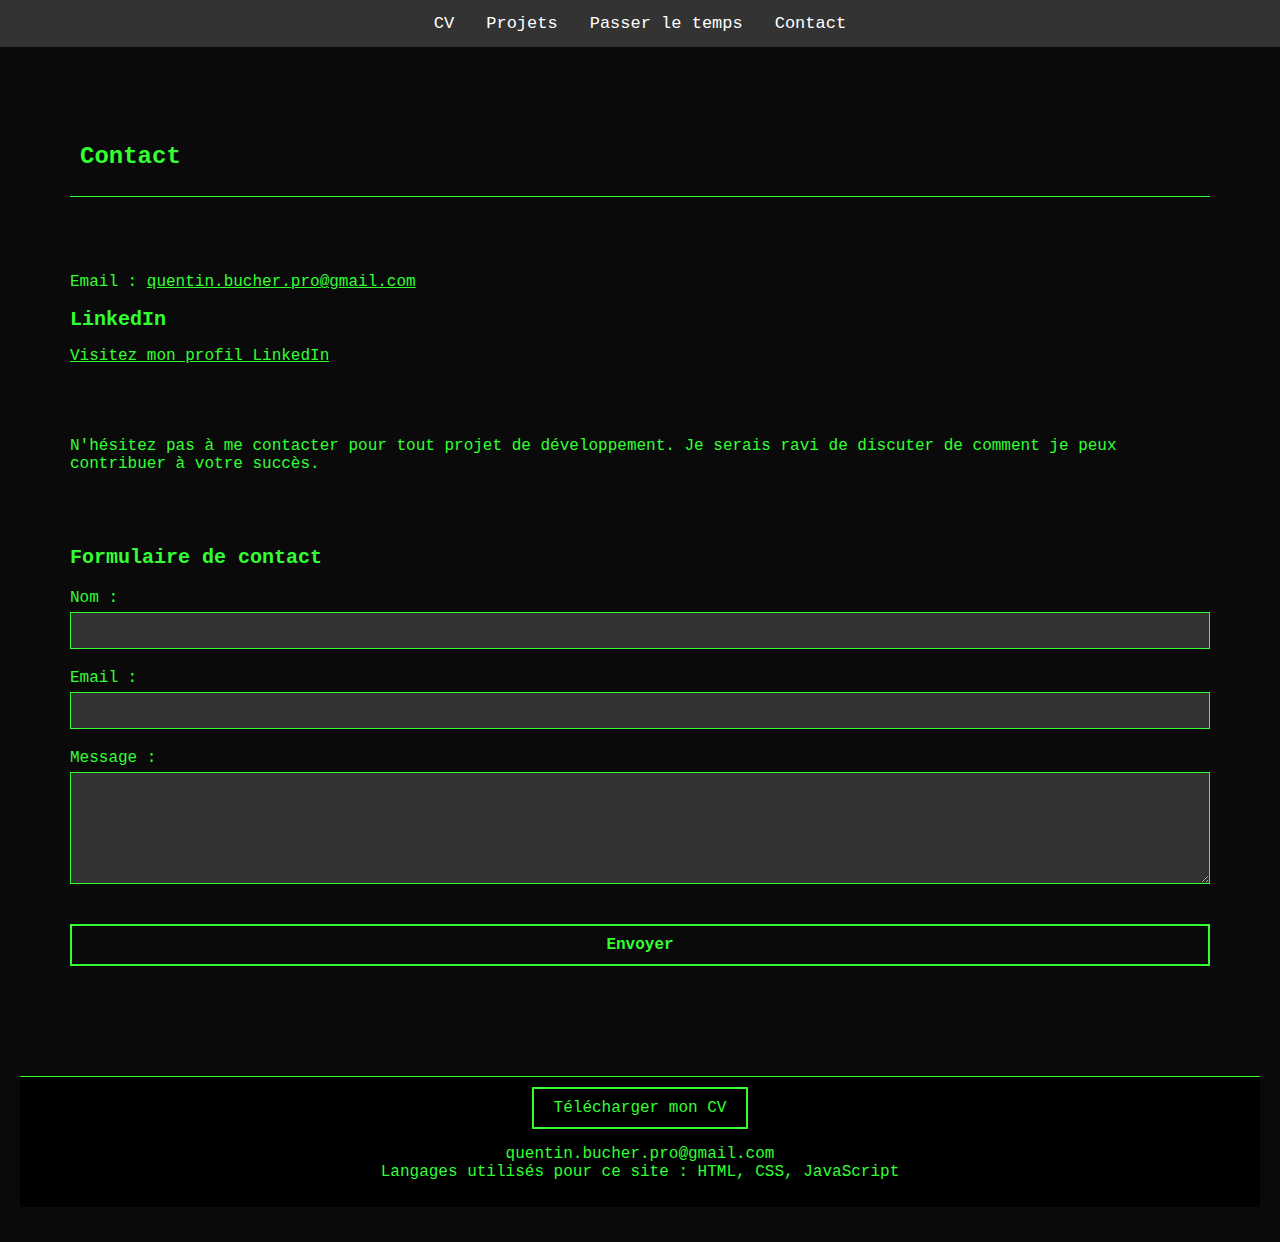
==== contact.html @ 0c060af6 "maj projet" ====
<!DOCTYPE html>
<html lang="fr">
<head>
    <link rel="icon" href="favicon.ico" type="image/x-icon">
    <meta charset="UTF-8">
    <meta name="viewport" content="width=device-width, initial-scale=1.0">
    <title>Quentin Bucher Contact</title>
    <link rel="stylesheet" media="screen" href="css/style.css">
</head>
<body>
    
    <nav class="navbar">
        <ul class="nav-links">
            <li><a href="index.html?skipLoading=true">CV</a></li>
            <li><a href="projects.html?skipLoading=true">Projets</a></li>
            <li><a href="hobbies.html?skipLoading=true">Passer le temps</a></li>
            <li><a href="contact.html?skipLoading=true">Contact</a></li>
        </ul>
    </nav>
    <div class="content-wrapper">
        <header>
            <div class="section-title">
            <h1>Contact</h1>
        </div>
        </header>
        <section>
            <p>Email : <a href="mailto:quentin.bucher.pro@gmail.com">quentin.bucher.pro@gmail.com</a></p>
            <h2>LinkedIn</h2>
            <p><a href="https://www.linkedin.com/in/quentin-bucher/">Visitez mon profil LinkedIn</a></p>
        </section>
        <section>
            <p>N'hésitez pas à me contacter pour tout projet de développement. Je serais ravi de discuter de comment je peux contribuer à votre succès.</p>
        </section>
    <section>
        <h2>Formulaire de contact</h2>
        <form id="contact-form" method="POST" data-netlify="true">
                <div class="form-group">
                    <label for="name">Nom :</label>
                    <input type="text" id="name" name="name" required>
                </div>
                <div class="form-group">
                    <label for="email">Email :</label>
                    <input type="email" id="email" name="email" required>
                </div>
                <div class="form-group">
                    <label for="message">Message :</label>
                    <textarea id="message" name="message" rows="6" required></textarea>
                </div>
                <button type="submit" class="download-cv">Envoyer</button>
            </form>
        </section>



    </div>
    <footer>
        <div class="cv-download">
            <a href="Quentin_Bucher_CV.pdf" download="Quentin_Bucher_CV" class="download-button">Télécharger mon CV</a>
        </div>
        <p>quentin.bucher.pro@gmail.com<br>Langages utilisés pour ce site : HTML, CSS, JavaScript</p>
    </footer>
    <script>
        document.getElementById('contact-form').addEventListener('submit', function(event) {
          event.preventDefault();
          const form = this;
          const formData = new FormData(form);
        
          fetch('/', {
            method: 'POST',
            body: formData,
            headers: { "Content-Type": "application/x-www-form-urlencoded" }
          })
          .then(response => {
            if (response.ok) {
              alert('Message envoyé, merci!');
              form.reset(); // Réinitialiser le formulaire après l'envoi
            } else {
              alert('Une erreur est survenue. Veuillez réessayer.');
            }
          })
          .catch(error => {
            console.error('Error:', error);
            alert('Une erreur est survenue. Veuillez réessayer.');
          });
        });
        </script>
</body>
</html>
---- css/style.css ----
/* style.css */
body {
    font-family: 'Terminal', monospace;
    background-color: #0a0a0a;
    color: #33ff33;
    margin: 0;
    padding: 0;
    font-size: 16px;
}

header, section, footer {
    font-family: 'Terminal', monospace;
    margin: 20px;
    padding: 10px;
}

h1 {
    font-size: 24px;
    font-family: 'Terminal', monospace;
}

h2 {
    font-size: 20px;
}

p {
    font-size: 16px;


}

a {
    color: #33ff33;
}

footer {
    text-align: center;
    border-top: 1px solid #33ff33;
    /*position: fixed;*/
    bottom: 0;
    background-color: #000000; 
    color: #33ff33;
    font-size: 16px;
}

#loading-screen {
    position: fixed;
    top: 0;
    left: 0;
    width: 100%;
    height: 100%;
    background-color: #0a0a0a;
    display: flex;
    justify-content: center;
    align-items: center;
  }
  
  #main-content {
    display: none;
  }
  
  @keyframes blink {
    50% { border-color: transparent; }
  }
  
  .cursor {
    display: inline-block;
    width: 10px;
    border-left: 2px solid #33ff33;
    animation: blink 1s step-end infinite;
  }

/* Style des liens */.navbar {
    background-color: #333; /* Couleur de fond */
    overflow: hidden;
    display: flex; /* Utilisez flex pour mieux contrôler le positionnement des liens */
    justify-content: center; /* Alignez les liens à partir de la gauche */
    width: 100%; /* Assurez-vous que la barre de navigation couvre toute la largeur */
}

.nav-links {
    list-style: none;
    margin: 0;
    padding: 0;
    display: flex;
}


.nav-links li {
    display: flex; /* Assure que les éléments de liste sont aussi en flex */
}

.nav-links a {
    display: block; /* Affichage en bloc */
    color: white; /* Couleur du texte */
    text-align: center; /* Alignement du texte */
    padding: 14px 16px; /* Espacement */
    text-decoration: none; /* Pas de soulignement */
    font-size: 17px; /* Taille du texte */
}

/* Changement de couleur des liens au survol */
.nav-links a:hover {
    background-color: #ddd; /* Couleur de fond au survol */
    color: black; /* Couleur du texte au survol */
}

/* Style des liens actifs (si nécessaire) */
.nav-links a.active {
    background-color: #4CAF50; /* Couleur de fond du lien actif */
    color: white; /* Couleur du texte du lien actif */
}

.content-wrapper {
    max-width: 1200px; /* Largeur maximale pour une lecture confortable */
    margin: 0 auto; /* Centrage du conteneur */
    padding: 20px; /* Espacement autour du contenu */
}

@media (max-width: 768px) {
    .content-wrapper {
        padding: 10px; /* Réduit le padding pour les petits écrans */
    }
}

@media (max-width: 480px) {
    .content-wrapper {
        padding: 5px; /* Espacement encore plus réduit pour les très petits écrans */
    }
    /* Vous pouvez également ajuster d'autres éléments ici */
    h1, h2 {
        font-size: smaller; /* Réduit la taille du texte pour les titres */
    }
}

.experience-detail {
    display: none;
}

.experience-header {
    display: flex;
    justify-content: space-between;
    align-items: center;
}


/* Assurez-vous que la section ou le conteneur du titre a une classe spécifique pour ce positionnement */
.section-title {
    border-bottom:1px solid #33ff33;
    position: relative;
    display: flex;
    justify-content: space-between;
    align-items: center;
    /*margin-bottom: 30px;*/
}

.toggle-detail {
    position: absolute;
    right: 0;
    top: 50%;
    transform: translateY(-50%);
    cursor: pointer;
    background: none;
    border: none;
    color: #33ff33; /* Couleur adaptée au thème */
    /* Autres styles pour le bouton ici si nécessaire */
}

.experience-detail, .formation-detail {
    display: none; /* Initial state hidden */
    padding: 10px;
    margin-top: 10px;
    background-color: #1a1a1a; /* Slightly different background */
    border-left: 3px solid #33ff33; /* Add a styled border to the left */
    color: #c7c7c7; /* Lighter text color for readability */
    font-size: 0.95em; /* Slightly smaller font size */
}

.experience-detail p, .formation-detail p {
    margin: 10px 0; /* Add some space between paragraphs */
}

.section-title, .content-section {
    padding: 10px; /* Ajustez cette valeur selon vos besoins */
    margin: 20px 0; /* Ajustez cette valeur selon vos besoins */
}

.download-cv {
    display: inline-block;
    background-color: transparent; /* Fond transparent pour s'intégrer au style */
    color: #33ff33; /* Couleur du texte */
    border: 2px solid #33ff33; /* Bordure du bouton */
    padding: 10px 20px;
    margin: 20px 0;
    text-decoration: none;
    font-family: 'Terminal', monospace;
    font-size: 16px;
    transition: background-color 0.3s, color 0.3s;
}

.download-cv:hover {
    background-color: #33ff33; /* Changement de fond au survol */
    color: #0a0a0a; /* Changement de couleur du texte au survol */
}

form#contact-form {
    margin: 20px 0;
    display: grid;
    grid-gap: 20px;
}

.form-group {
    display: flex;
    flex-direction: column;
}

.form-group label {
    margin-bottom: 5px;
    color: #33ff33;
}

.form-group input, .form-group textarea {
    padding: 10px;
    background-color: #333;
    border: 1px solid #33ff33;
    color: #33ff33;
}

.form-group input:focus, .form-group textarea:focus {
    outline: none;
    border-color: #66ff66;
}

button[type="submit"] {
    cursor: pointer;
    font-weight: bold;
}

.profile-photo {
    text-align: center; /* Centre l'image horizontalement */
    margin: 20px 0; /* Ajoute de l'espace autour de l'image */
}

.profile-photo img {
    width: 200px; /* Ajustez la taille selon vos besoins */
    height: 200px; /* Assure que l'image est un cercle parfait */
    border-radius: 50%; /* Rend l'image ronde */
    border: 1px solid #33ff33; /* Ajoute une bordure de couleur */
    object-fit: cover; /* Assure que l'image couvre bien l'espace sans être déformée */
}

/* Style général du jeu et des éléments de formulaire */
input[type="number"], button {
    color: #33ff33; /* Texte vert */
    border: 1px solid #33ff33; /* Bordure verte */
    padding: 10px; /* Espacement intérieur */
    font-family: 'Terminal', monospace; /* Police de caractères */
    margin: 5px 0; /* Espacement extérieur */
}

input[type="number"]{
    background-color: #333
}

button {
    cursor: pointer; /* Curseur pointeur */
    background-color: #0a0a0a;
    transition: background-color 0.3s, color 0.3s; /* Transition douce */
}

button:hover {
    background-color: #33ff33; /* Fond vert sur hover */
    color: #0a0a0a; /* Texte noir sur hover */
}

.cv-download a.download-button {
    display: inline-block;
    background-color: transparent;
    color: #33ff33;
    border: 2px solid #33ff33;
    padding: 10px 20px;
    text-decoration: none;
    transition: background-color 0.3s, color 0.3s;
}

.cv-download a.download-button:hover {
    background-color: #33ff33;
    color: #0a0a0a;
}

#retry-button {
    display: none; /* Cache le bouton par défaut */
}

.game-container {
    text-align: center;
}

button {
    background-color: #333;
    color: #33ff33;
    border: 1px solid #33ff33;
    padding: 10px 20px;
    cursor: pointer;
    font-size: 16px;
    margin-top: 20px;
}

button:hover {
    background-color: #33ff33;
    color: #0a0a0a;
}

#countdown {
    font-size: 2em;
    margin: 20px;
    animation: none;
}

.cowboy {
    font-size: 50px;
    display: inline-block;
    margin: 0 20px;
}

@keyframes pop {
    0% { transform: scale(1); }
    50% { transform: scale(1.2); }
    100% { transform: scale(1); }
}

.game-container, #duel {
    height: 250px; 
}

#loadingIndicator {
    color: limegreen;
    padding: 10px;
    margin-top: 10px;
    text-align: center;
}

.screen-image {
    text-align: center; /* Centre l'image horizontalement */
    margin: 20px 0; /* Ajoute de l'espace autour de l'image */
}

.screen-image img {
    width: 200px; /* Ajustez la taille selon vos besoins */
    border-radius: 10px; /* Rend l'image ronde */
    border: 1px solid #33ff33; /* Ajoute une bordure de couleur */
    object-fit: cover; /* Assure que l'image couvre bien l'espace sans être déformée */
}
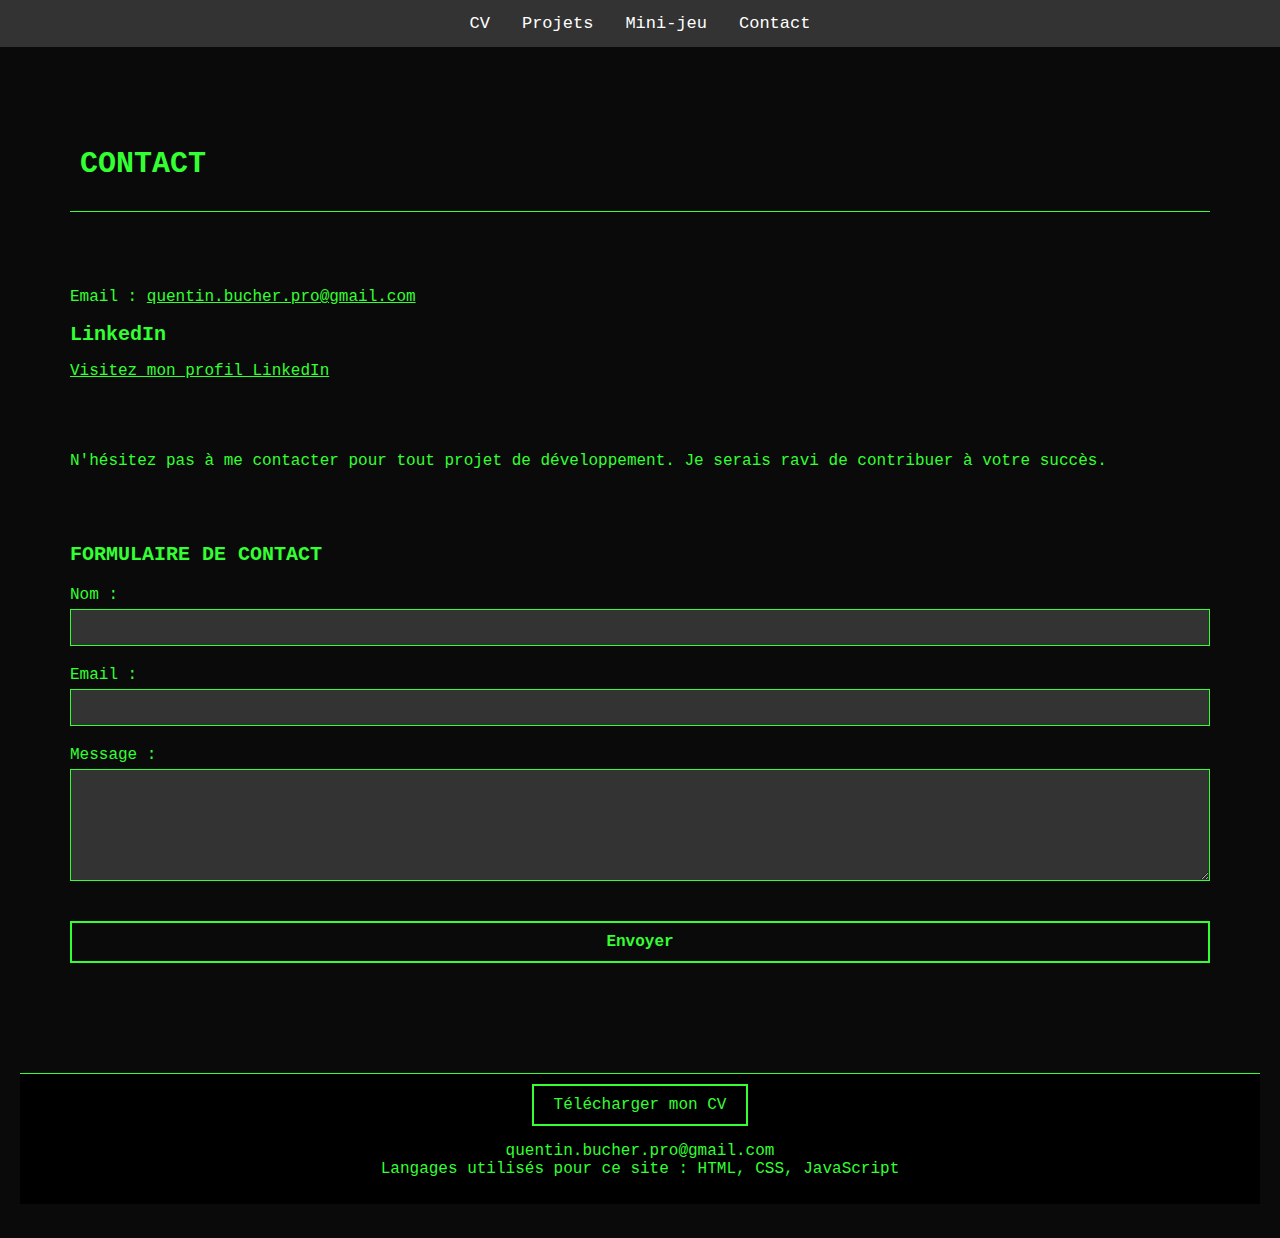
==== commit 5e7719d1: "maj general" ====
--- a/contact.html
+++ b/contact.html
@@ -13,14 +13,14 @@
         <ul class="nav-links">
             <li><a href="index.html?skipLoading=true">CV</a></li>
             <li><a href="projects.html?skipLoading=true">Projets</a></li>
-            <li><a href="hobbies.html?skipLoading=true">Passer le temps</a></li>
+            <li><a href="hobbies.html?skipLoading=true">Mini-jeu</a></li>
             <li><a href="contact.html?skipLoading=true">Contact</a></li>
         </ul>
     </nav>
     <div class="content-wrapper">
         <header>
             <div class="section-title">
-            <h1>Contact</h1>
+            <h1>CONTACT</h1>
         </div>
         </header>
         <section>
@@ -29,10 +29,10 @@
             <p><a href="https://www.linkedin.com/in/quentin-bucher/">Visitez mon profil LinkedIn</a></p>
         </section>
         <section>
-            <p>N'hésitez pas à me contacter pour tout projet de développement. Je serais ravi de discuter de comment je peux contribuer à votre succès.</p>
+            <p>N'hésitez pas à me contacter pour tout projet de développement. Je serais ravi de contribuer à votre succès.</p>
         </section>
     <section>
-        <h2>Formulaire de contact</h2>
+        <h2>FORMULAIRE DE CONTACT</h2>
         <form id="contact-form" method="POST" data-netlify="true">
                 <div class="form-group">
                     <label for="name">Nom :</label>
--- a/css/style.css
+++ b/css/style.css
@@ -15,7 +15,7 @@
 }
 
 h1 {
-    font-size: 24px;
+    font-size: 30px;
     font-family: 'Terminal', monospace;
 }
 
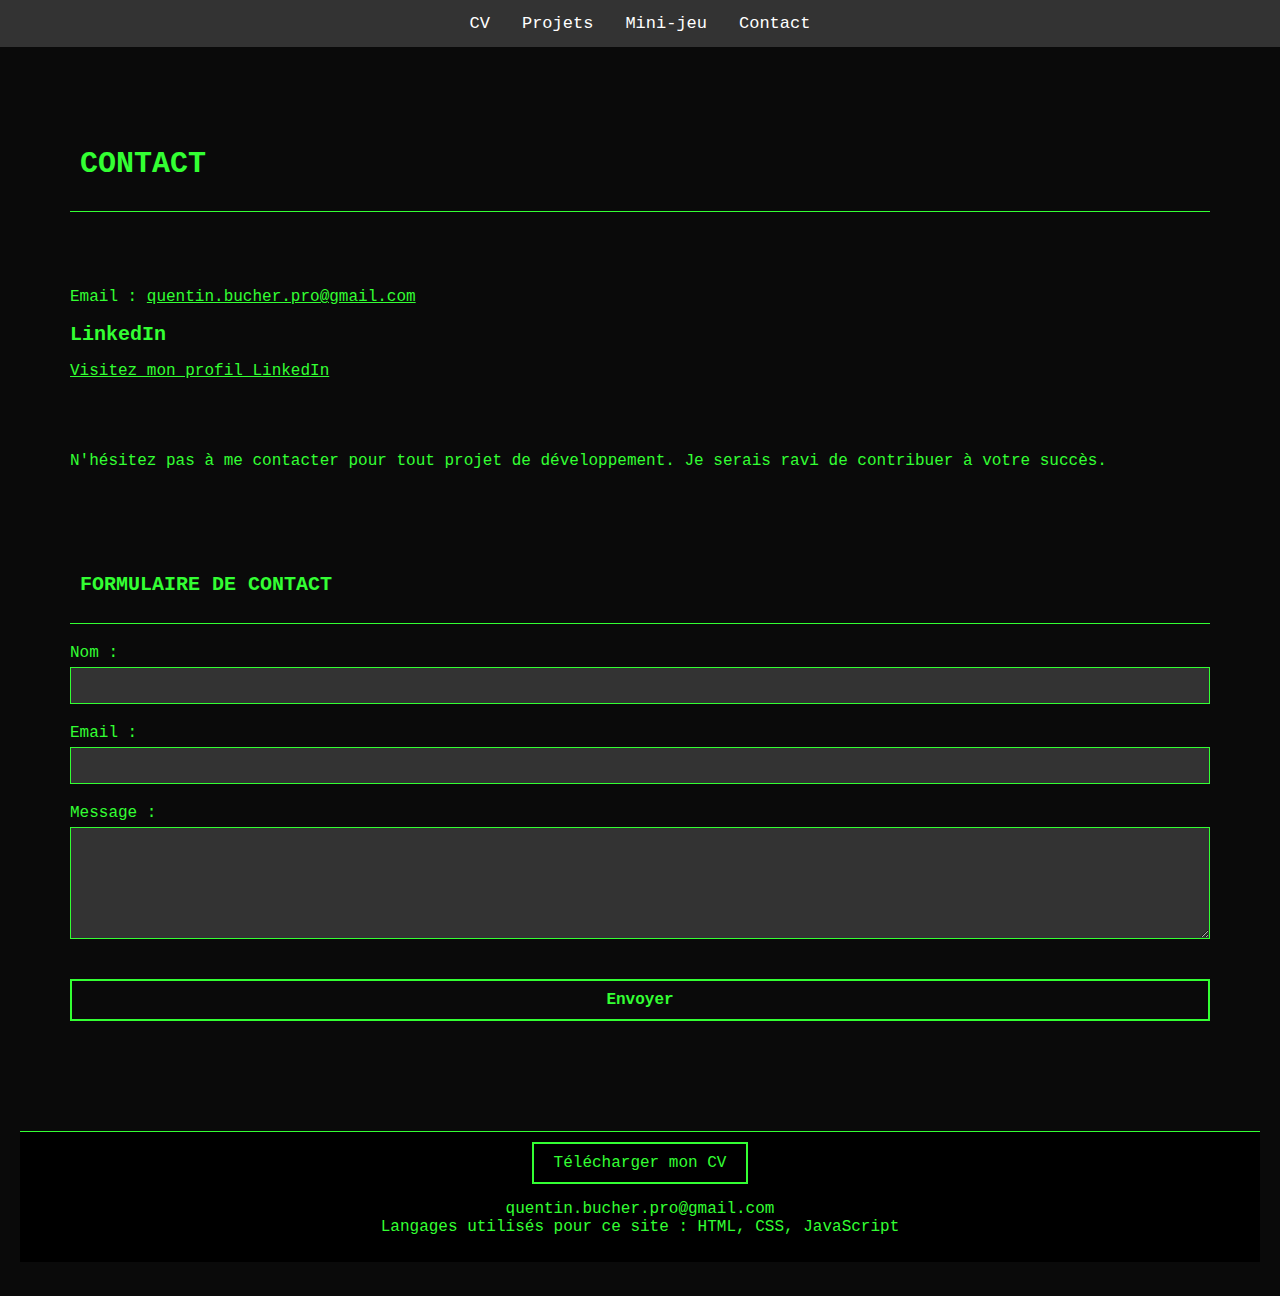
==== commit 7f06c8d0: "maj general" ====
--- a/contact.html
+++ b/contact.html
@@ -32,7 +32,9 @@
             <p>N'hésitez pas à me contacter pour tout projet de développement. Je serais ravi de contribuer à votre succès.</p>
         </section>
     <section>
+        <div class="section-title">
         <h2>FORMULAIRE DE CONTACT</h2>
+    </div>
         <form id="contact-form" method="POST" data-netlify="true">
                 <div class="form-group">
                     <label for="name">Nom :</label>
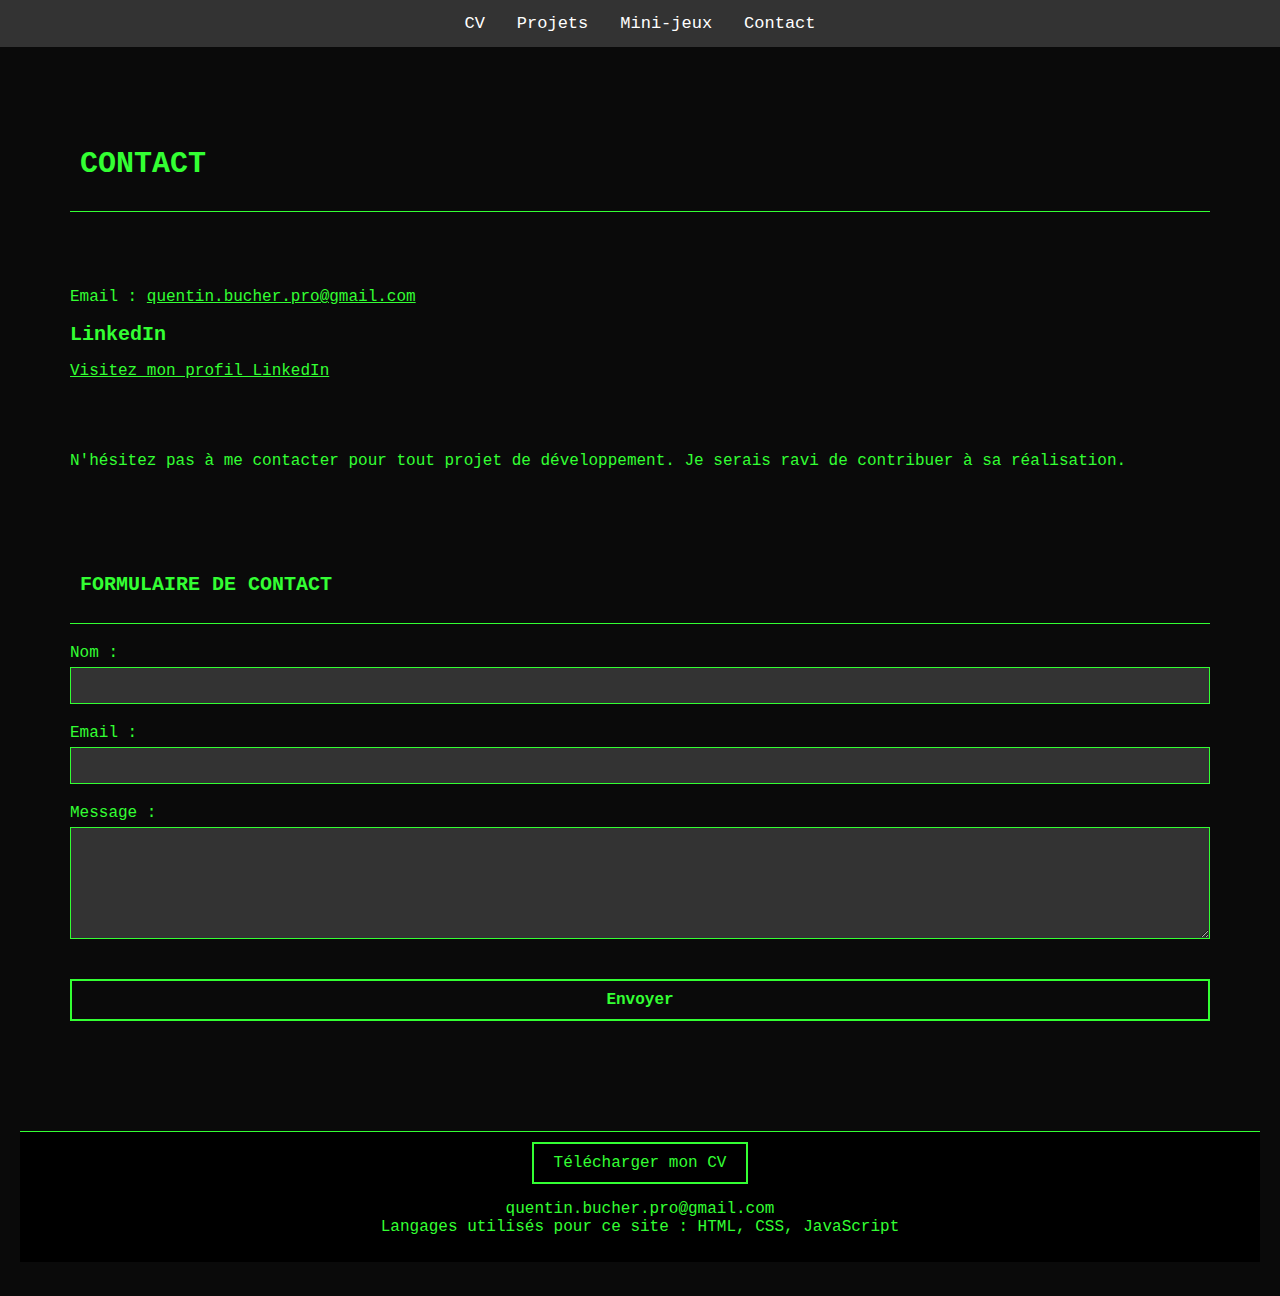
==== commit 4f422f2e: "maj general" ====
--- a/contact.html
+++ b/contact.html
@@ -13,7 +13,7 @@
         <ul class="nav-links">
             <li><a href="index.html?skipLoading=true">CV</a></li>
             <li><a href="projects.html?skipLoading=true">Projets</a></li>
-            <li><a href="hobbies.html?skipLoading=true">Mini-jeu</a></li>
+            <li><a href="hobbies.html?skipLoading=true">Mini-jeux</a></li>
             <li><a href="contact.html?skipLoading=true">Contact</a></li>
         </ul>
     </nav>
@@ -29,7 +29,7 @@
             <p><a href="https://www.linkedin.com/in/quentin-bucher/">Visitez mon profil LinkedIn</a></p>
         </section>
         <section>
-            <p>N'hésitez pas à me contacter pour tout projet de développement. Je serais ravi de contribuer à votre succès.</p>
+            <p>N'hésitez pas à me contacter pour tout projet de développement. Je serais ravi de contribuer à sa réalisation.</p>
         </section>
     <section>
         <div class="section-title">
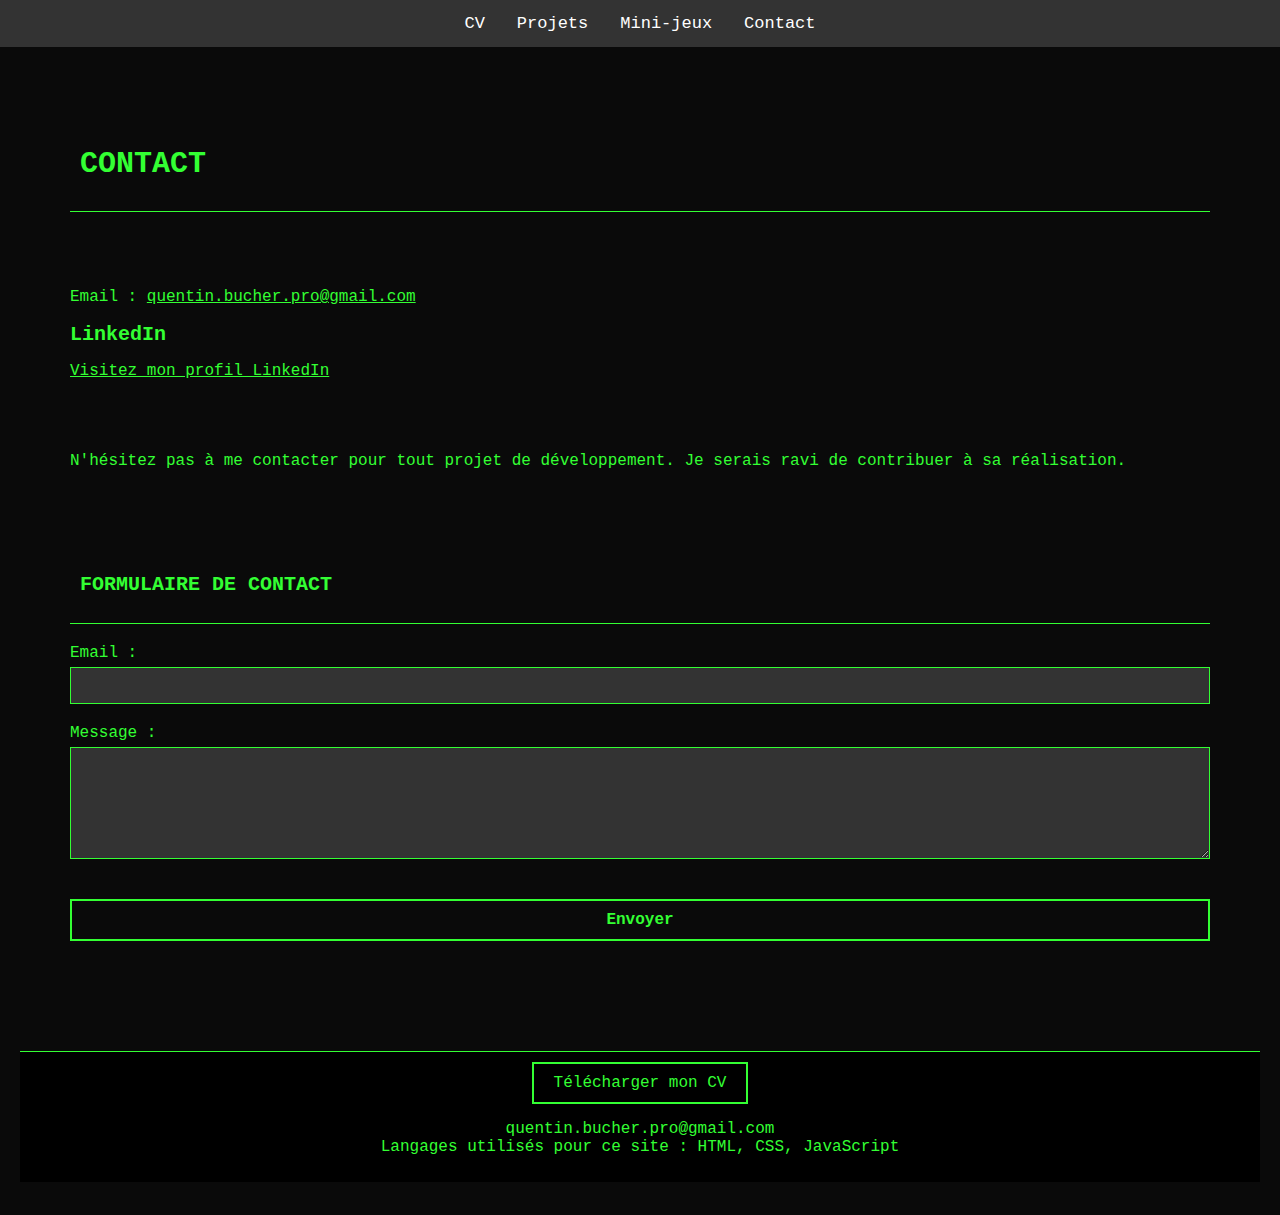
==== commit eda57472: "maj contact" ====
--- a/contact.html
+++ b/contact.html
@@ -12,34 +12,38 @@
     <nav class="navbar">
         <ul class="nav-links">
             <li><a href="index.html?skipLoading=true">CV</a></li>
-            <li><a href="projects.html?skipLoading=true">Projets</a></li>
-            <li><a href="hobbies.html?skipLoading=true">Mini-jeux</a></li>
-            <li><a href="contact.html?skipLoading=true">Contact</a></li>
+            <li><a href="projects.html">Projets</a></li>
+            <li><a href="hobbies.html">Mini-jeux</a></li>
+            <li><a href="contact.html">Contact</a></li>
         </ul>
     </nav>
     <div class="content-wrapper">
         <header>
+            <div class="fade-in">
             <div class="section-title">
             <h1>CONTACT</h1>
         </div>
+            </div>
         </header>
+        <div class="fade-in">
         <section>
             <p>Email : <a href="mailto:quentin.bucher.pro@gmail.com">quentin.bucher.pro@gmail.com</a></p>
             <h2>LinkedIn</h2>
             <p><a href="https://www.linkedin.com/in/quentin-bucher/">Visitez mon profil LinkedIn</a></p>
         </section>
+    </div>
+    <div class="fade-in">
         <section>
             <p>N'hésitez pas à me contacter pour tout projet de développement. Je serais ravi de contribuer à sa réalisation.</p>
         </section>
-    <section>
-        <div class="section-title">
-        <h2>FORMULAIRE DE CONTACT</h2>
     </div>
-        <form id="contact-form" method="POST" data-netlify="true">
-                <div class="form-group">
-                    <label for="name">Nom :</label>
-                    <input type="text" id="name" name="name" required>
-                </div>
+
+    <div class="fade-in">
+        <section>
+            <div class="section-title">
+                <h2>FORMULAIRE DE CONTACT</h2>
+            </div>
+            <form id="contact-form" method="POST" action="https://formspree.io/f/moqglnno">
                 <div class="form-group">
                     <label for="email">Email :</label>
                     <input type="email" id="email" name="email" required>
@@ -48,11 +52,12 @@
                     <label for="message">Message :</label>
                     <textarea id="message" name="message" rows="6" required></textarea>
                 </div>
+                <!-- Champ de redirection optionnel -->
+                <input type="hidden" name="_next" value="merci.html">
                 <button type="submit" class="download-cv">Envoyer</button>
             </form>
         </section>
-
-
+    </div>
 
     </div>
     <footer>
@@ -62,29 +67,23 @@
         <p>quentin.bucher.pro@gmail.com<br>Langages utilisés pour ce site : HTML, CSS, JavaScript</p>
     </footer>
     <script>
-        document.getElementById('contact-form').addEventListener('submit', function(event) {
-          event.preventDefault();
-          const form = this;
-          const formData = new FormData(form);
         
-          fetch('/', {
-            method: 'POST',
-            body: formData,
-            headers: { "Content-Type": "application/x-www-form-urlencoded" }
-          })
-          .then(response => {
-            if (response.ok) {
-              alert('Message envoyé, merci!');
-              form.reset(); // Réinitialiser le formulaire après l'envoi
+        document.addEventListener("DOMContentLoaded", () => {
+    const observer = new IntersectionObserver((entries) => {
+        entries.forEach(entry => {
+            if (entry.isIntersecting) {
+                entry.target.classList.add("visible");
             } else {
-              alert('Une erreur est survenue. Veuillez réessayer.');
+                entry.target.classList.remove("visible");
             }
-          })
-          .catch(error => {
-            console.error('Error:', error);
-            alert('Une erreur est survenue. Veuillez réessayer.');
-          });
         });
+    });
+
+    document.querySelectorAll('.fade-in').forEach((item) => {
+        observer.observe(item);
+    });
+});
+
         </script>
 </body>
 </html>
--- a/css/style.css
+++ b/css/style.css
@@ -121,6 +121,21 @@
     .content-wrapper {
         padding: 10px; /* Réduit le padding pour les petits écrans */
     }
+    /* Pour les écrans plus petits que 768px */
+    body, p, a, button, input, textarea {
+        font-size: 13px; /* Ajustez cette valeur selon vos préférences */
+    }
+
+    h1 {
+        font-size: 22px; /* Taille de police plus petite pour les h1 */
+    }
+
+    h2 {
+        font-size: 17px; /* Taille de police plus petite pour les h2 */
+    }
+
+    /* Vous pouvez continuer à ajuster d'autres éléments ici */
+
 }
 
 @media (max-width: 480px) {
@@ -128,9 +143,6 @@
         padding: 5px; /* Espacement encore plus réduit pour les très petits écrans */
     }
     /* Vous pouvez également ajuster d'autres éléments ici */
-    h1, h2 {
-        font-size: smaller; /* Réduit la taille du texte pour les titres */
-    }
 }
 
 .experience-detail {
@@ -334,10 +346,15 @@
 }
 
 #loadingIndicator {
-    color: limegreen;
+    text-align: center;
+    display: none; /* Initial state hidden */
     padding: 10px;
     margin-top: 10px;
-    text-align: center;
+    background-color: #1a1a1a; /* Slightly different background */
+    border-left: 3px solid #33ff33; /* Add a styled border to the left */
+    color: #c7c7c7; /* Lighter text color for readability */
+    font-size: 0.95em; /* Slightly smaller font size */
+    margin: 10px 0; /* Add some space between paragraphs */
 }
 
 .screen-image {
@@ -350,4 +367,28 @@
     border-radius: 10px; /* Rend l'image ronde */
     border: 1px solid #33ff33; /* Ajoute une bordure de couleur */
     object-fit: cover; /* Assure que l'image couvre bien l'espace sans être déformée */
-}+}
+
+.apiDisplay {
+    display: none; /* Initial state hidden */
+    padding: 10px;
+    margin-top: 10px;
+    background-color: #1a1a1a; /* Slightly different background */
+    border-left: 3px solid #33ff33; /* Add a styled border to the left */
+    color: #c7c7c7; /* Lighter text color for readability */
+    font-size: 0.95em; /* Slightly smaller font size */
+    margin: 10px 0; /* Add some space between paragraphs */
+}
+
+.hideButton {
+    display: none;
+}
+
+.fade-in {
+    opacity: 0;
+    transition: opacity 1s ease-out;
+}
+
+.fade-in.visible {
+    opacity: 1;
+}
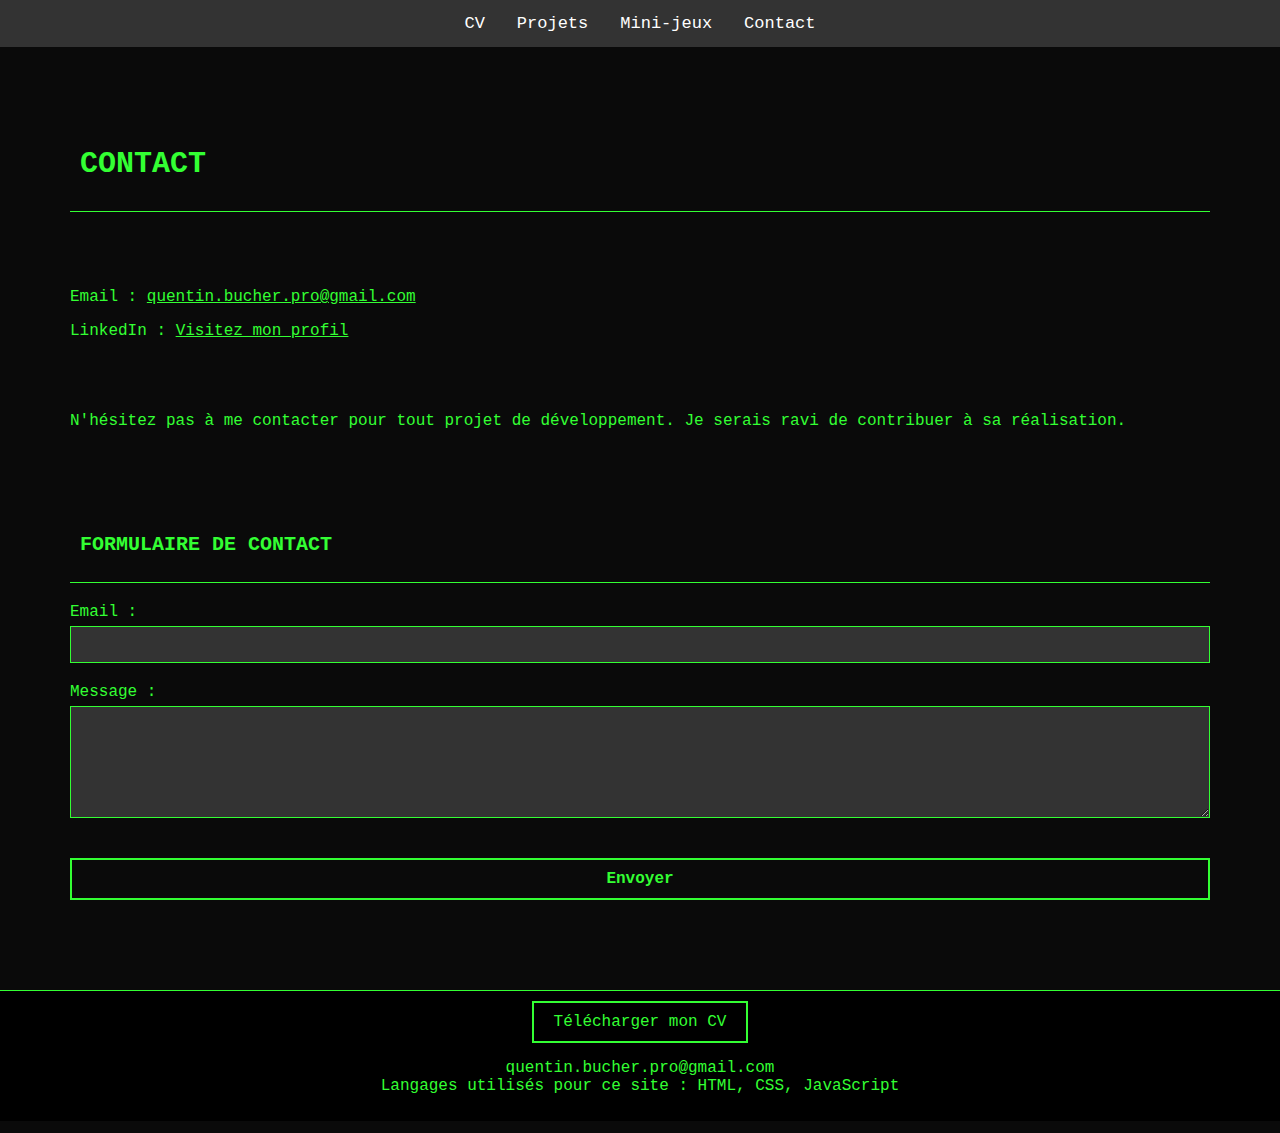
==== commit f9ab1fdf: "maj" ====
--- a/contact.html
+++ b/contact.html
@@ -28,8 +28,7 @@
         <div class="fade-in">
         <section>
             <p>Email : <a href="mailto:quentin.bucher.pro@gmail.com">quentin.bucher.pro@gmail.com</a></p>
-            <h2>LinkedIn</h2>
-            <p><a href="https://www.linkedin.com/in/quentin-bucher/">Visitez mon profil LinkedIn</a></p>
+            <p>LinkedIn : <a href="https://www.linkedin.com/in/quentin-bucher/">Visitez mon profil</a></p>
         </section>
     </div>
     <div class="fade-in">
@@ -52,8 +51,7 @@
                     <label for="message">Message :</label>
                     <textarea id="message" name="message" rows="6" required></textarea>
                 </div>
-                <!-- Champ de redirection optionnel -->
-                <input type="hidden" name="_next" value="merci.html">
+                <input type="hidden" name="_next" value="https://quvntvn.netlify.app/">
                 <button type="submit" class="download-cv">Envoyer</button>
             </form>
         </section>
@@ -83,7 +81,11 @@
         observer.observe(item);
     });
 });
-
+window.onbeforeunload = () => {
+  for(const form of document.getElementsByTagName('form')) {
+    form.reset();
+  }
+}
         </script>
 </body>
 </html>
--- a/css/style.css
+++ b/css/style.css
@@ -1,4 +1,3 @@
-/* style.css */
 body {
     font-family: 'Terminal', monospace;
     background-color: #0a0a0a;
@@ -8,7 +7,7 @@
     font-size: 16px;
 }
 
-header, section, footer {
+header, section {
     font-family: 'Terminal', monospace;
     margin: 20px;
     padding: 10px;
@@ -34,9 +33,10 @@
 }
 
 footer {
+    padding: 10px;
+    font-family: 'Terminal', monospace;
     text-align: center;
     border-top: 1px solid #33ff33;
-    /*position: fixed;*/
     bottom: 0;
     background-color: #000000; 
     color: #33ff33;
@@ -70,12 +70,12 @@
     animation: blink 1s step-end infinite;
   }
 
-/* Style des liens */.navbar {
-    background-color: #333; /* Couleur de fond */
+.navbar {
+    background-color: #333;
     overflow: hidden;
-    display: flex; /* Utilisez flex pour mieux contrôler le positionnement des liens */
-    justify-content: center; /* Alignez les liens à partir de la gauche */
-    width: 100%; /* Assurez-vous que la barre de navigation couvre toute la largeur */
+    display: flex;
+    justify-content: center;
+    width: 100%;
 }
 
 .nav-links {
@@ -87,62 +87,57 @@
 
 
 .nav-links li {
-    display: flex; /* Assure que les éléments de liste sont aussi en flex */
+    display: flex;
 }
 
 .nav-links a {
-    display: block; /* Affichage en bloc */
-    color: white; /* Couleur du texte */
-    text-align: center; /* Alignement du texte */
-    padding: 14px 16px; /* Espacement */
-    text-decoration: none; /* Pas de soulignement */
-    font-size: 17px; /* Taille du texte */
-}
-
-/* Changement de couleur des liens au survol */
+    display: block;
+    color: white;
+    text-align: center;
+    padding: 14px 16px;
+    text-decoration: none;
+    font-size: 17px;
+}
+
 .nav-links a:hover {
-    background-color: #ddd; /* Couleur de fond au survol */
-    color: black; /* Couleur du texte au survol */
-}
-
-/* Style des liens actifs (si nécessaire) */
+    background-color: #ddd;
+    color: black;
+}
+
 .nav-links a.active {
-    background-color: #4CAF50; /* Couleur de fond du lien actif */
-    color: white; /* Couleur du texte du lien actif */
+    background-color: #4CAF50;
+    color: white;
 }
 
 .content-wrapper {
-    max-width: 1200px; /* Largeur maximale pour une lecture confortable */
-    margin: 0 auto; /* Centrage du conteneur */
-    padding: 20px; /* Espacement autour du contenu */
+    max-width: 1200px;
+    margin: 0 auto;
+    padding: 20px;
 }
 
 @media (max-width: 768px) {
     .content-wrapper {
-        padding: 10px; /* Réduit le padding pour les petits écrans */
-    }
-    /* Pour les écrans plus petits que 768px */
+        padding: 10px;
+    }
     body, p, a, button, input, textarea {
-        font-size: 13px; /* Ajustez cette valeur selon vos préférences */
+        font-size: 13px;
     }
 
     h1 {
-        font-size: 22px; /* Taille de police plus petite pour les h1 */
+        font-size: 22px;
     }
 
     h2 {
-        font-size: 17px; /* Taille de police plus petite pour les h2 */
-    }
-
-    /* Vous pouvez continuer à ajuster d'autres éléments ici */
+        font-size: 17px;
+    }
+
 
 }
 
 @media (max-width: 480px) {
     .content-wrapper {
-        padding: 5px; /* Espacement encore plus réduit pour les très petits écrans */
-    }
-    /* Vous pouvez également ajuster d'autres éléments ici */
+        padding: 5px;
+    }
 }
 
 .experience-detail {
@@ -156,14 +151,12 @@
 }
 
 
-/* Assurez-vous que la section ou le conteneur du titre a une classe spécifique pour ce positionnement */
 .section-title {
     border-bottom:1px solid #33ff33;
     position: relative;
     display: flex;
     justify-content: space-between;
     align-items: center;
-    /*margin-bottom: 30px;*/
 }
 
 .toggle-detail {
@@ -174,34 +167,33 @@
     cursor: pointer;
     background: none;
     border: none;
-    color: #33ff33; /* Couleur adaptée au thème */
-    /* Autres styles pour le bouton ici si nécessaire */
+    color: #33ff33;
 }
 
 .experience-detail, .formation-detail {
-    display: none; /* Initial state hidden */
+    display: none;
     padding: 10px;
     margin-top: 10px;
-    background-color: #1a1a1a; /* Slightly different background */
-    border-left: 3px solid #33ff33; /* Add a styled border to the left */
-    color: #c7c7c7; /* Lighter text color for readability */
-    font-size: 0.95em; /* Slightly smaller font size */
+    background-color: #1a1a1a;
+    border-left: 3px solid #33ff33;
+    color: #c7c7c7;
+    font-size: 0.95em;
 }
 
 .experience-detail p, .formation-detail p {
-    margin: 10px 0; /* Add some space between paragraphs */
+    margin: 10px 0;
 }
 
 .section-title, .content-section {
-    padding: 10px; /* Ajustez cette valeur selon vos besoins */
-    margin: 20px 0; /* Ajustez cette valeur selon vos besoins */
+    padding: 10px;
+    margin: 20px 0;
 }
 
 .download-cv {
     display: inline-block;
-    background-color: transparent; /* Fond transparent pour s'intégrer au style */
-    color: #33ff33; /* Couleur du texte */
-    border: 2px solid #33ff33; /* Bordure du bouton */
+    background-color: transparent;
+    color: #33ff33;
+    border: 2px solid #33ff33;
     padding: 10px 20px;
     margin: 20px 0;
     text-decoration: none;
@@ -211,8 +203,8 @@
 }
 
 .download-cv:hover {
-    background-color: #33ff33; /* Changement de fond au survol */
-    color: #0a0a0a; /* Changement de couleur du texte au survol */
+    background-color: #33ff33;
+    color: #0a0a0a;
 }
 
 form#contact-form {
@@ -249,25 +241,24 @@
 }
 
 .profile-photo {
-    text-align: center; /* Centre l'image horizontalement */
-    margin: 20px 0; /* Ajoute de l'espace autour de l'image */
+    text-align: center;
+    margin: 20px 0;
 }
 
 .profile-photo img {
-    width: 200px; /* Ajustez la taille selon vos besoins */
-    height: 200px; /* Assure que l'image est un cercle parfait */
-    border-radius: 50%; /* Rend l'image ronde */
-    border: 1px solid #33ff33; /* Ajoute une bordure de couleur */
-    object-fit: cover; /* Assure que l'image couvre bien l'espace sans être déformée */
-}
-
-/* Style général du jeu et des éléments de formulaire */
+    width: 200px;
+    height: 200px;
+    border-radius: 50%;
+    border: 1px solid #33ff33;
+    object-fit: cover;
+}
+
 input[type="number"], button {
-    color: #33ff33; /* Texte vert */
-    border: 1px solid #33ff33; /* Bordure verte */
-    padding: 10px; /* Espacement intérieur */
-    font-family: 'Terminal', monospace; /* Police de caractères */
-    margin: 5px 0; /* Espacement extérieur */
+    color: #33ff33;
+    border: 1px solid #33ff33;
+    padding: 10px;
+    font-family: 'Terminal', monospace;
+    margin: 5px 0;
 }
 
 input[type="number"]{
@@ -275,14 +266,14 @@
 }
 
 button {
-    cursor: pointer; /* Curseur pointeur */
+    cursor: pointer;
     background-color: #0a0a0a;
-    transition: background-color 0.3s, color 0.3s; /* Transition douce */
+    transition: background-color 0.3s, color 0.3s;
 }
 
 button:hover {
-    background-color: #33ff33; /* Fond vert sur hover */
-    color: #0a0a0a; /* Texte noir sur hover */
+    background-color: #33ff33;
+    color: #0a0a0a;
 }
 
 .cv-download a.download-button {
@@ -301,7 +292,7 @@
 }
 
 #retry-button {
-    display: none; /* Cache le bouton par défaut */
+    display: none;
 }
 
 .game-container {
@@ -347,37 +338,49 @@
 
 #loadingIndicator {
     text-align: center;
-    display: none; /* Initial state hidden */
+    display: none;
     padding: 10px;
     margin-top: 10px;
-    background-color: #1a1a1a; /* Slightly different background */
-    border-left: 3px solid #33ff33; /* Add a styled border to the left */
-    color: #c7c7c7; /* Lighter text color for readability */
-    font-size: 0.95em; /* Slightly smaller font size */
-    margin: 10px 0; /* Add some space between paragraphs */
+    background-color: #1a1a1a;
+    border-left: 3px solid #33ff33;
+    color: #c7c7c7;
+    font-size: 0.95em;
+    margin: 10px 0;
 }
 
 .screen-image {
-    text-align: center; /* Centre l'image horizontalement */
-    margin: 20px 0; /* Ajoute de l'espace autour de l'image */
+    text-align: center;
+    margin: 20px 0;
 }
 
 .screen-image img {
-    width: 200px; /* Ajustez la taille selon vos besoins */
-    border-radius: 10px; /* Rend l'image ronde */
-    border: 1px solid #33ff33; /* Ajoute une bordure de couleur */
-    object-fit: cover; /* Assure que l'image couvre bien l'espace sans être déformée */
+    width: 200px;
+    border-radius: 10px;
+    border: 1px solid #33ff33;
+    object-fit: cover;
+}
+
+.screen-image-landscape{
+    text-align: center;
+    margin: 20px 0;
+}
+
+.screen-image-landscape img {
+    width: 85%;
+    border-radius: 10px;
+    border: 1px solid #33ff33;
+    object-fit: cover;
 }
 
 .apiDisplay {
-    display: none; /* Initial state hidden */
+    display: none;
     padding: 10px;
     margin-top: 10px;
-    background-color: #1a1a1a; /* Slightly different background */
-    border-left: 3px solid #33ff33; /* Add a styled border to the left */
-    color: #c7c7c7; /* Lighter text color for readability */
-    font-size: 0.95em; /* Slightly smaller font size */
-    margin: 10px 0; /* Add some space between paragraphs */
+    background-color: #1a1a1a;
+    border-left: 3px solid #33ff33;
+    color: #c7c7c7;
+    font-size: 0.95em;
+    margin: 10px 0;
 }
 
 .hideButton {
